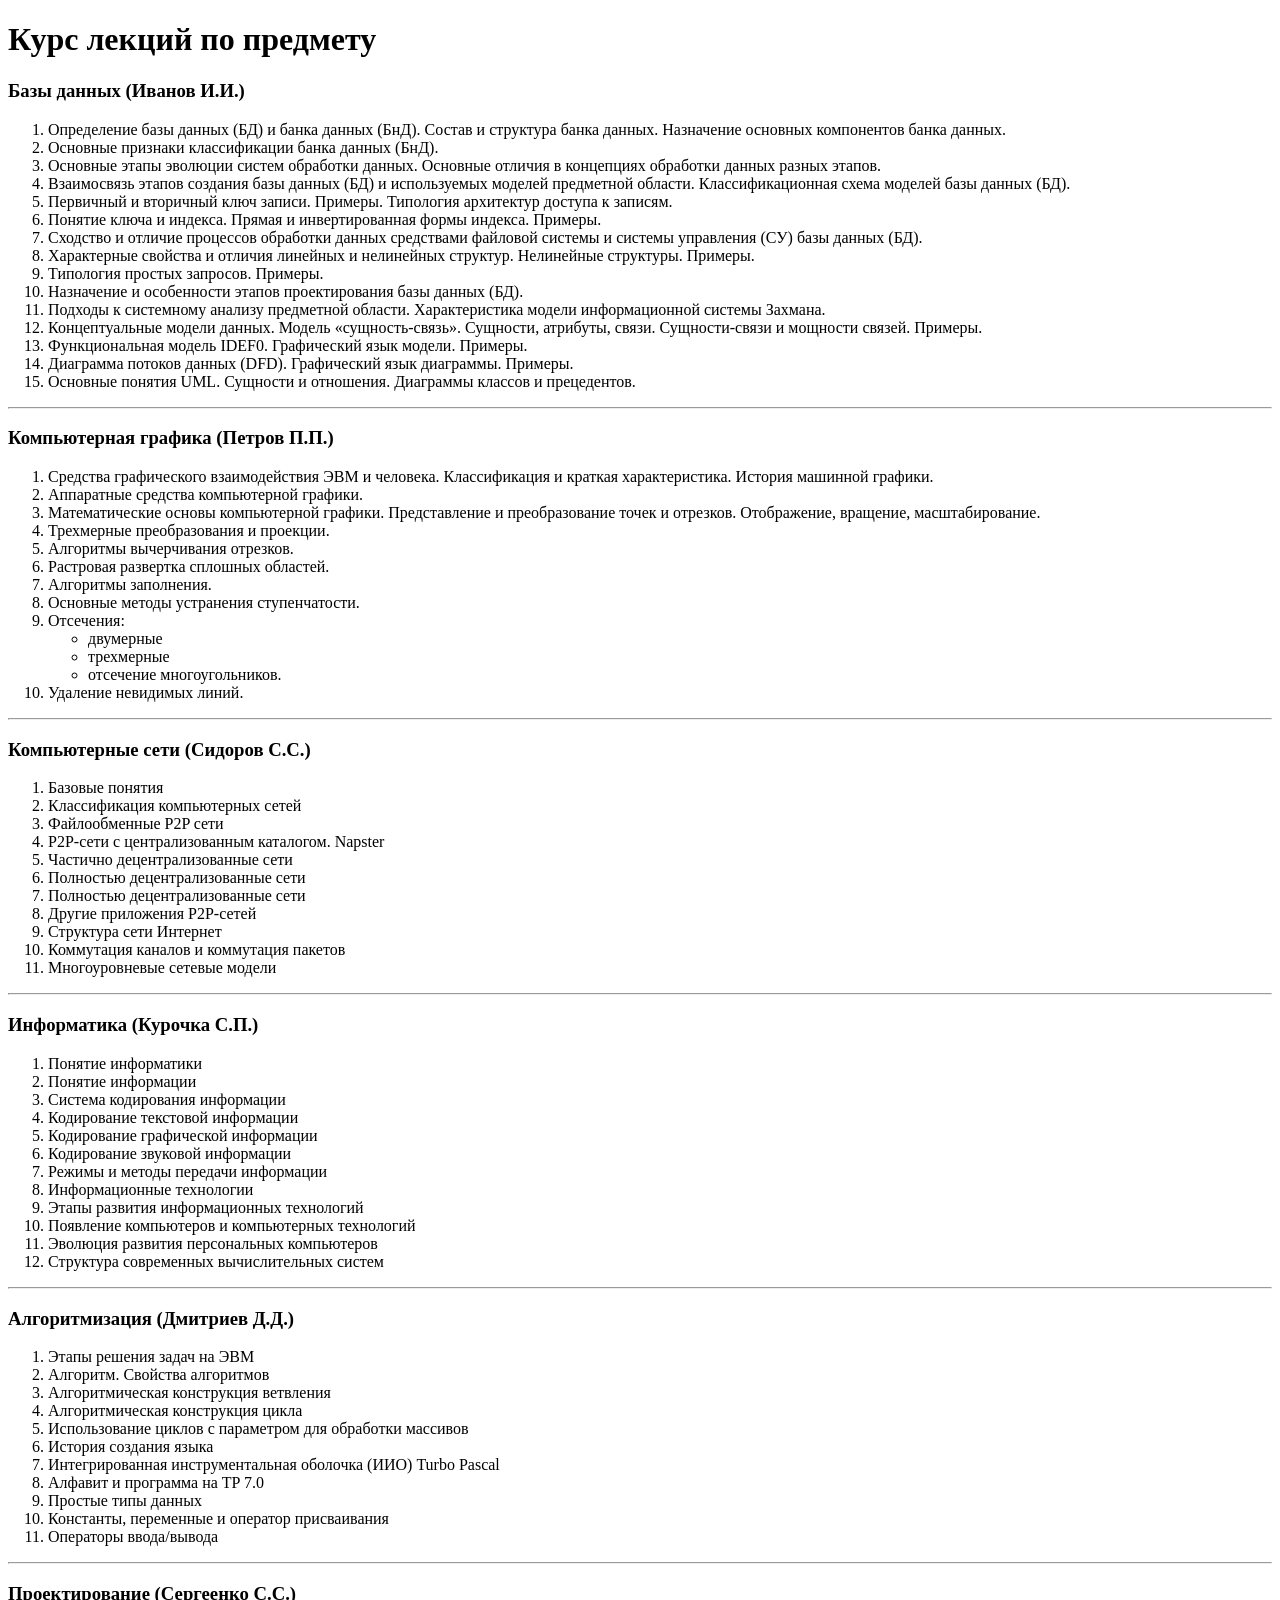
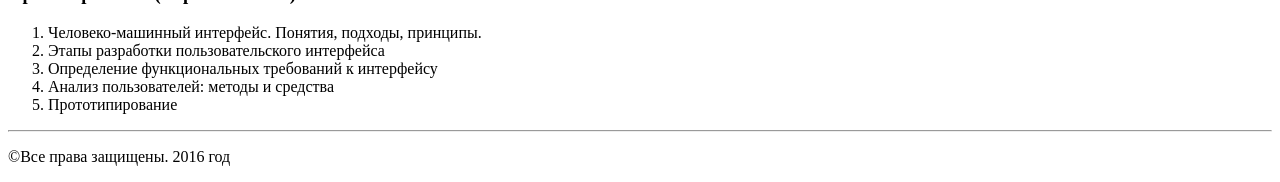
==== lectures.html @ b0e94090 "completed task" ====
<!DOCTYPE html>
<html lang="ru">
<head>
<meta charset="UTF-8">
<title>БГУИР - Курс лекций</title>
</head>
<body>

<h1>Курс лекций по предмету</h1>

<h3 id="bd">Базы данных (Иванов И.И.)</h3>
<ol>
<li>Определение базы данных (БД) и банка данных (БнД). Состав и структура банка данных. Назначение основных компонентов банка данных.</li>
<li>Основные признаки классификации банка данных (БнД).</li>
<li>Основные этапы эволюции систем обработки данных. Основные отличия в концепциях обработки данных разных этапов.</li>
<li>Взаимосвязь этапов создания базы данных (БД) и используемых моделей предметной области. Классификационная схема моделей базы данных (БД).</li>
<li>Первичный и вторичный ключ записи. Примеры. Типология архитектур доступа к записям.</li>
<li>Понятие ключа и индекса. Прямая и инвертированная формы индекса. Примеры.</li>
<li>Сходство и отличие процессов обработки данных средствами файловой системы и системы управления (СУ) базы данных (БД).</li>
<li>Характерные свойства и отличия линейных и нелинейных структур. Нелинейные структуры. Примеры.</li>
<li>Типология простых запросов. Примеры.</li>
<li>Назначение и особенности этапов проектирования базы данных (БД).</li>
<li>Подходы к системному анализу предметной области. Характеристика модели информационной системы Захмана.</li>
<li>Концептуальные модели данных. Модель «сущность-связь». Сущности, атрибуты, связи. Сущности-связи и мощности связей. Примеры.</li>
<li>Функциональная модель IDEF0. Графический язык модели. Примеры.</li>
<li>Диаграмма потоков данных (DFD). Графический язык диаграммы. Примеры.</li>
<li>Основные понятия UML. Сущности и отношения. Диаграммы классов и прецедентов.</li>
</ol>

<hr>

<h3 id="kg">Компьютерная графика (Петров П.П.)</h3>
<ol>
<li>Средства графического взаимодействия ЭВМ и человека. Классификация и краткая характеристика. История машинной графики.</li>
<li>Аппаратные средства компьютерной графики.</li>
<li>Математические основы компьютерной графики. Представление и преобразование точек и отрезков. Отображение, вращение, масштабирование.</li>
<li>Трехмерные преобразования и проекции.</li>
<li>Алгоритмы вычерчивания отрезков.</li>
<li>Растровая развертка сплошных областей.</li>
<li>Алгоритмы заполнения.</li>
<li>Основные методы устранения ступенчатости.</li>
<li>Отсечения:
  <ul>
  <li>двумерные</li>
  <li>трехмерные</li>
  <li>отсечение многоугольников.</li>
  </ul>
</li>
<li>Удаление невидимых линий.</li>
</ol>

<hr>

<h3 id="ks">Компьютерные сети (Сидоров С.С.)</h3>
<ol>
<li>Базовые понятия</li>
<li>Классификация компьютерных сетей</li>
<li>Файлообменные P2P сети</li>
<li>P2P-сети с централизованным каталогом. Napster</li>
<li>Частично децентрализованные сети</li>
<li>Полностью децентрализованные сети</li>
<li>Полностью децентрализованные сети</li>
<li>Другие приложения P2P-сетей</li>
<li>Структура сети Интернет</li>
<li>Коммутация каналов и коммутация пакетов</li>
<li>Многоуровневые сетевые модели</li>
</ol>

<hr>

<h3 id="inf">Информатика (Курочка С.П.)</h3>
<ol>
<li>Понятие информатики</li>
<li>Понятие информации</li>
<li>Система кодирования информации</li>
<li>Кодирование текстовой информации</li>
<li>Кодирование графической информации</li>
<li>Кодирование звуковой информации</li>
<li>Режимы и методы передачи информации</li>
<li>Информационные технологии</li>
<li>Этапы развития информационных технологий</li>
<li>Появление компьютеров и компьютерных технологий</li>
<li>Эволюция развития персональных компьютеров</li>
<li>Структура современных вычислительных систем</li>
</ol>

<hr>

<h3 id="alg">Алгоритмизация (Дмитриев Д.Д.)</h3>
<ol>
<li>Этапы решения задач на ЭВМ</li>
<li>Алгоритм. Свойства алгоритмов</li>
<li>Алгоритмическая конструкция ветвления</li>
<li>Алгоритмическая конструкция цикла</li>
<li>Использование циклов с параметром для обработки массивов</li>
<li>История создания языка</li>
<li>Интегрированная инструментальная оболочка (ИИО) Turbo Pascal</li>
<li>Алфавит и программа на TP 7.0</li>
<li>Простые типы данных</li>
<li>Константы, переменные и оператор присваивания</li>
<li>Операторы ввода/вывода</li>
</ol>

<hr>

<h3 id="proj">Проектирование (Сергеенко С.С.)</h3>
<ol>
<li>Человеко-машинный интерфейс. Понятия, подходы, принципы.</li>
<li>Этапы разработки пользовательского интерфейса</li>
<li>Определение функциональных требований к интерфейсу</li>
<li>Анализ пользователей: методы и средства</li>
<li>Прототипирование</li>
</ol>

<hr>

<p>©Все права защищены. 2016 год</p>

</body>
</html>
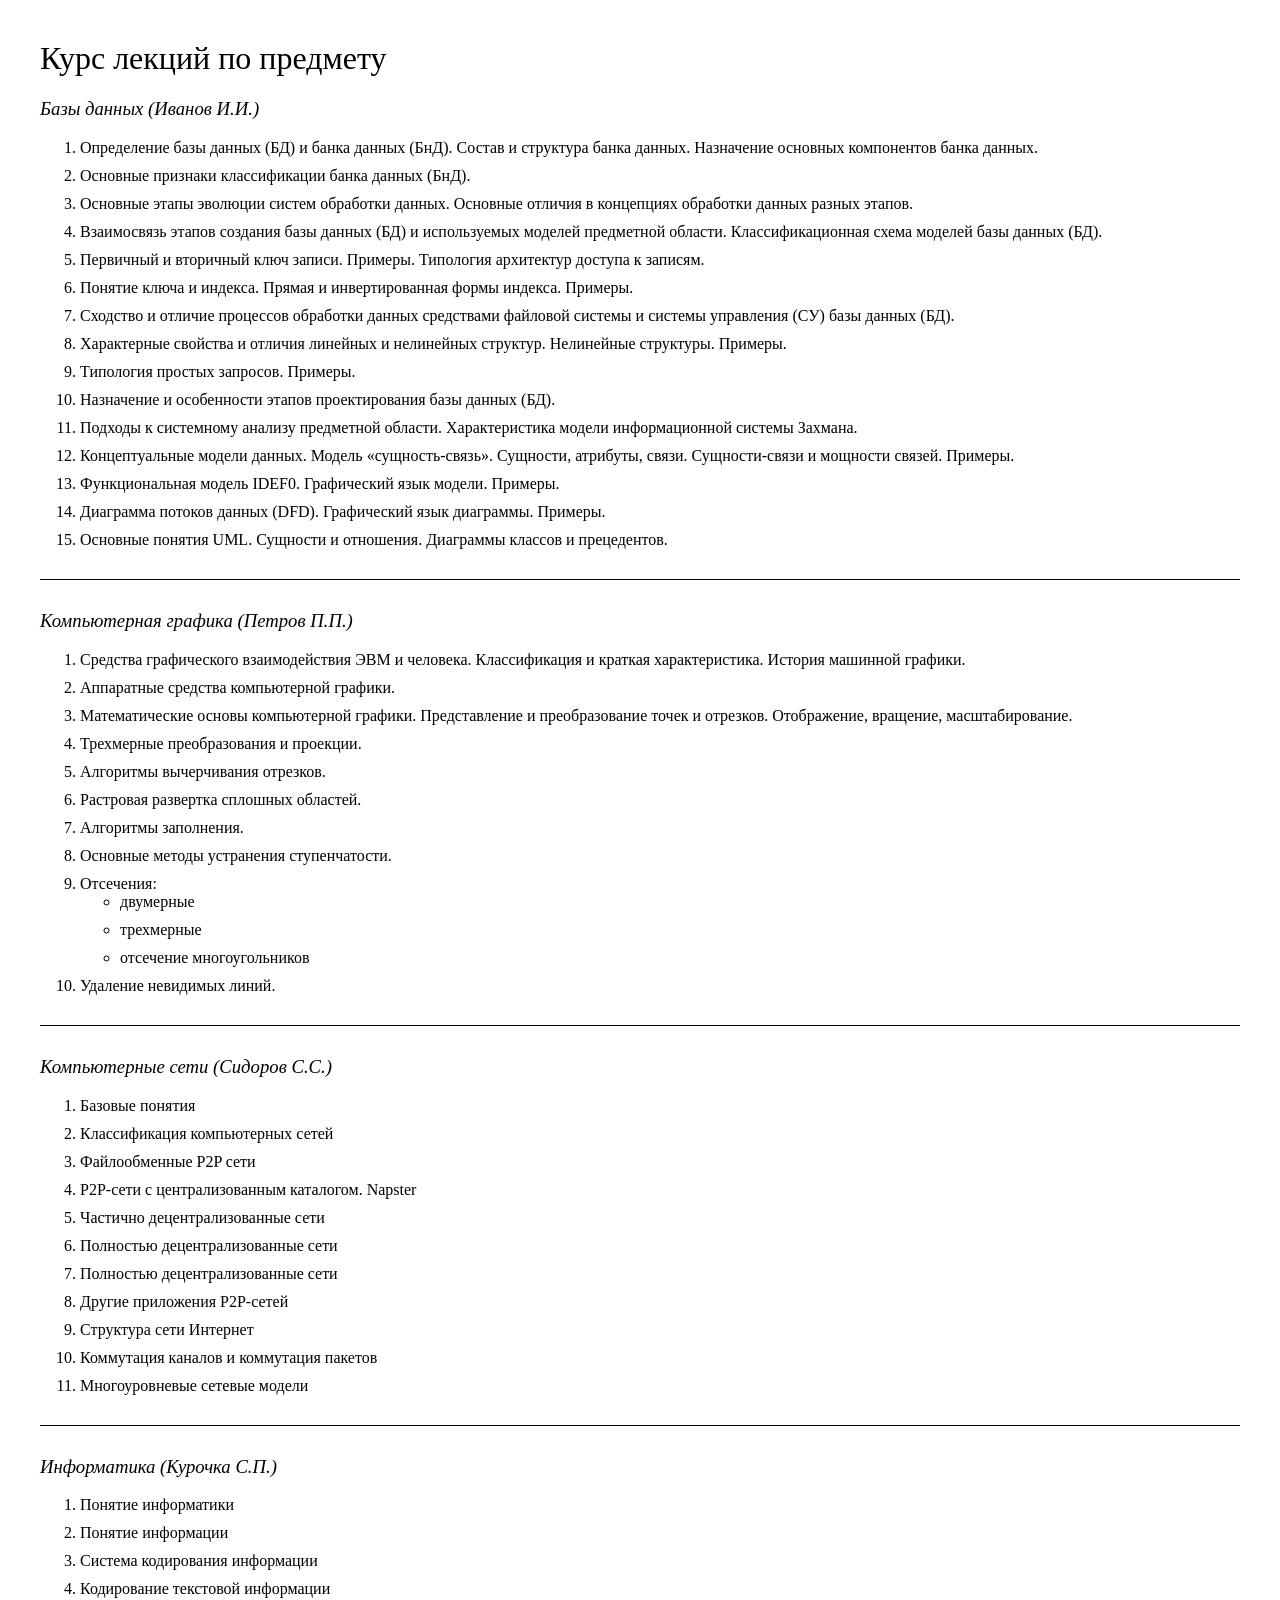
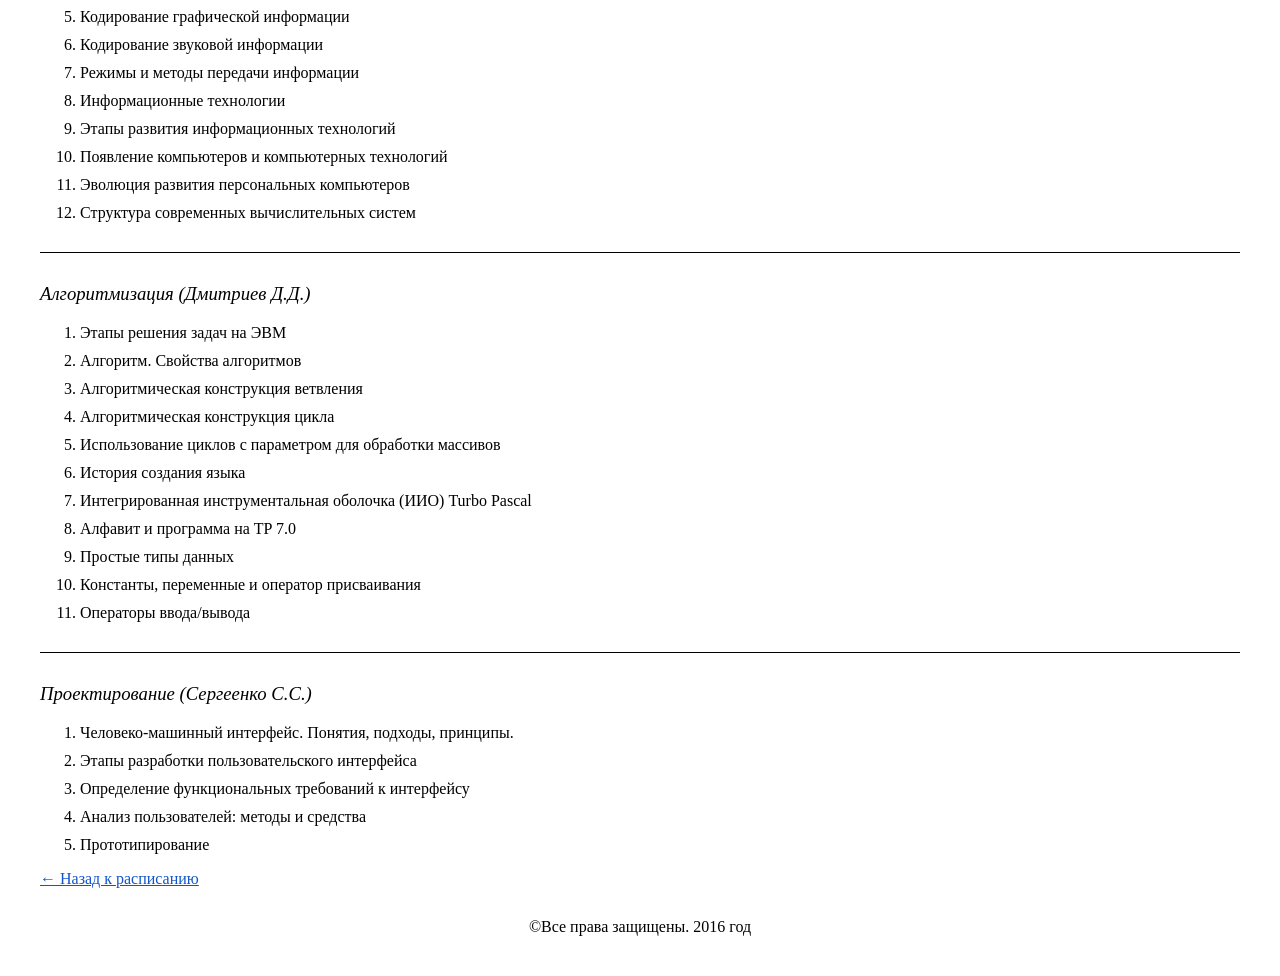
==== commit 1213dad4: "2try" ====
--- a/lectures.html
+++ b/lectures.html
@@ -1,120 +1,121 @@
 <!DOCTYPE html>
 <html lang="ru">
 <head>
-<meta charset="UTF-8">
-<title>БГУИР - Курс лекций</title>
+    <meta charset="UTF-8">
+    <title>БГУИР - Курс лекций</title>
+    <link rel="stylesheet" href="style.css">
 </head>
 <body>
 
-<h1>Курс лекций по предмету</h1>
+    <h1>Курс лекций по предмету</h1>
 
-<h3 id="bd">Базы данных (Иванов И.И.)</h3>
-<ol>
-<li>Определение базы данных (БД) и банка данных (БнД). Состав и структура банка данных. Назначение основных компонентов банка данных.</li>
-<li>Основные признаки классификации банка данных (БнД).</li>
-<li>Основные этапы эволюции систем обработки данных. Основные отличия в концепциях обработки данных разных этапов.</li>
-<li>Взаимосвязь этапов создания базы данных (БД) и используемых моделей предметной области. Классификационная схема моделей базы данных (БД).</li>
-<li>Первичный и вторичный ключ записи. Примеры. Типология архитектур доступа к записям.</li>
-<li>Понятие ключа и индекса. Прямая и инвертированная формы индекса. Примеры.</li>
-<li>Сходство и отличие процессов обработки данных средствами файловой системы и системы управления (СУ) базы данных (БД).</li>
-<li>Характерные свойства и отличия линейных и нелинейных структур. Нелинейные структуры. Примеры.</li>
-<li>Типология простых запросов. Примеры.</li>
-<li>Назначение и особенности этапов проектирования базы данных (БД).</li>
-<li>Подходы к системному анализу предметной области. Характеристика модели информационной системы Захмана.</li>
-<li>Концептуальные модели данных. Модель «сущность-связь». Сущности, атрибуты, связи. Сущности-связи и мощности связей. Примеры.</li>
-<li>Функциональная модель IDEF0. Графический язык модели. Примеры.</li>
-<li>Диаграмма потоков данных (DFD). Графический язык диаграммы. Примеры.</li>
-<li>Основные понятия UML. Сущности и отношения. Диаграммы классов и прецедентов.</li>
-</ol>
+    <h3 id="db">Базы данных (Иванов И.И.)</h3>
+    <ol>
+        <li>Определение базы данных (БД) и банка данных (БнД). Состав и структура банка данных. Назначение основных компонентов банка данных.</li>
+        <li>Основные признаки классификации банка данных (БнД).</li>
+        <li>Основные этапы эволюции систем обработки данных. Основные отличия в концепциях обработки данных разных этапов.</li>
+        <li>Взаимосвязь этапов создания базы данных (БД) и используемых моделей предметной области. Классификационная схема моделей базы данных (БД).</li>
+        <li>Первичный и вторичный ключ записи. Примеры. Типология архитектур доступа к записям.</li>
+        <li>Понятие ключа и индекса. Прямая и инвертированная формы индекса. Примеры.</li>
+        <li>Сходство и отличие процессов обработки данных средствами файловой системы и системы управления (СУ) базы данных (БД).</li>
+        <li>Характерные свойства и отличия линейных и нелинейных структур. Нелинейные структуры. Примеры.</li>
+        <li>Типология простых запросов. Примеры.</li>
+        <li>Назначение и особенности этапов проектирования базы данных (БД).</li>
+        <li>Подходы к системному анализу предметной области. Характеристика модели информационной системы Захмана.</li>
+        <li>Концептуальные модели данных. Модель «сущность-связь». Сущности, атрибуты, связи. Сущности-связи и мощности связей. Примеры.</li>
+        <li>Функциональная модель IDEF0. Графический язык модели. Примеры.</li>
+        <li>Диаграмма потоков данных (DFD). Графический язык диаграммы. Примеры.</li>
+        <li>Основные понятия UML. Сущности и отношения. Диаграммы классов и прецедентов.</li>
+    </ol>
 
-<hr>
+    <hr class="subject-divider">
 
-<h3 id="kg">Компьютерная графика (Петров П.П.)</h3>
-<ol>
-<li>Средства графического взаимодействия ЭВМ и человека. Классификация и краткая характеристика. История машинной графики.</li>
-<li>Аппаратные средства компьютерной графики.</li>
-<li>Математические основы компьютерной графики. Представление и преобразование точек и отрезков. Отображение, вращение, масштабирование.</li>
-<li>Трехмерные преобразования и проекции.</li>
-<li>Алгоритмы вычерчивания отрезков.</li>
-<li>Растровая развертка сплошных областей.</li>
-<li>Алгоритмы заполнения.</li>
-<li>Основные методы устранения ступенчатости.</li>
-<li>Отсечения:
-  <ul>
-  <li>двумерные</li>
-  <li>трехмерные</li>
-  <li>отсечение многоугольников.</li>
-  </ul>
-</li>
-<li>Удаление невидимых линий.</li>
-</ol>
+    <h3 id="graphics">Компьютерная графика (Петров П.П.)</h3>
+    <ol>
+        <li>Средства графического взаимодействия ЭВМ и человека. Классификация и краткая характеристика. История машинной графики.</li>
+        <li>Аппаратные средства компьютерной графики.</li>
+        <li>Математические основы компьютерной графики. Представление и преобразование точек и отрезков. Отображение, вращение, масштабирование.</li>
+        <li>Трехмерные преобразования и проекции.</li>
+        <li>Алгоритмы вычерчивания отрезков.</li>
+        <li>Растровая развертка сплошных областей.</li>
+        <li>Алгоритмы заполнения.</li>
+        <li>Основные методы устранения ступенчатости.</li>
+        <li>Отсечения:
+            <ul>
+                <li>двумерные</li>
+                <li>трехмерные</li>
+                <li>отсечение многоугольников</li>
+            </ul>
+        </li>
+        <li>Удаление невидимых линий.</li>
+    </ol>
 
-<hr>
+    <hr class="subject-divider">
 
-<h3 id="ks">Компьютерные сети (Сидоров С.С.)</h3>
-<ol>
-<li>Базовые понятия</li>
-<li>Классификация компьютерных сетей</li>
-<li>Файлообменные P2P сети</li>
-<li>P2P-сети с централизованным каталогом. Napster</li>
-<li>Частично децентрализованные сети</li>
-<li>Полностью децентрализованные сети</li>
-<li>Полностью децентрализованные сети</li>
-<li>Другие приложения P2P-сетей</li>
-<li>Структура сети Интернет</li>
-<li>Коммутация каналов и коммутация пакетов</li>
-<li>Многоуровневые сетевые модели</li>
-</ol>
+    <h3 id="networks">Компьютерные сети (Сидоров С.С.)</h3>
+    <ol>
+        <li>Базовые понятия</li>
+        <li>Классификация компьютерных сетей</li>
+        <li>Файлообменные P2P сети</li>
+        <li>P2P-сети с централизованным каталогом. Napster</li>
+        <li>Частично децентрализованные сети</li>
+        <li>Полностью децентрализованные сети</li>
+        <li>Полностью децентрализованные сети</li>
+        <li>Другие приложения P2P-сетей</li>
+        <li>Структура сети Интернет</li>
+        <li>Коммутация каналов и коммутация пакетов</li>
+        <li>Многоуровневые сетевые модели</li>
+    </ol>
 
-<hr>
+    <hr class="subject-divider">
 
-<h3 id="inf">Информатика (Курочка С.П.)</h3>
-<ol>
-<li>Понятие информатики</li>
-<li>Понятие информации</li>
-<li>Система кодирования информации</li>
-<li>Кодирование текстовой информации</li>
-<li>Кодирование графической информации</li>
-<li>Кодирование звуковой информации</li>
-<li>Режимы и методы передачи информации</li>
-<li>Информационные технологии</li>
-<li>Этапы развития информационных технологий</li>
-<li>Появление компьютеров и компьютерных технологий</li>
-<li>Эволюция развития персональных компьютеров</li>
-<li>Структура современных вычислительных систем</li>
-</ol>
+    <h3 id="inf">Информатика (Курочка С.П.)</h3>
+    <ol>
+        <li>Понятие информатики</li>
+        <li>Понятие информации</li>
+        <li>Система кодирования информации</li>
+        <li>Кодирование текстовой информации</li>
+        <li>Кодирование графической информации</li>
+        <li>Кодирование звуковой информации</li>
+        <li>Режимы и методы передачи информации</li>
+        <li>Информационные технологии</li>
+        <li>Этапы развития информационных технологий</li>
+        <li>Появление компьютеров и компьютерных технологий</li>
+        <li>Эволюция развития персональных компьютеров</li>
+        <li>Структура современных вычислительных систем</li>
+    </ol>
 
-<hr>
+    <hr class="subject-divider">
 
-<h3 id="alg">Алгоритмизация (Дмитриев Д.Д.)</h3>
-<ol>
-<li>Этапы решения задач на ЭВМ</li>
-<li>Алгоритм. Свойства алгоритмов</li>
-<li>Алгоритмическая конструкция ветвления</li>
-<li>Алгоритмическая конструкция цикла</li>
-<li>Использование циклов с параметром для обработки массивов</li>
-<li>История создания языка</li>
-<li>Интегрированная инструментальная оболочка (ИИО) Turbo Pascal</li>
-<li>Алфавит и программа на TP 7.0</li>
-<li>Простые типы данных</li>
-<li>Константы, переменные и оператор присваивания</li>
-<li>Операторы ввода/вывода</li>
-</ol>
+    <h3 id="algo">Алгоритмизация (Дмитриев Д.Д.)</h3>
+    <ol>
+        <li>Этапы решения задач на ЭВМ</li>
+        <li>Алгоритм. Свойства алгоритмов</li>
+        <li>Алгоритмическая конструкция ветвления</li>
+        <li>Алгоритмическая конструкция цикла</li>
+        <li>Использование циклов с параметром для обработки массивов</li>
+        <li>История создания языка</li>
+        <li>Интегрированная инструментальная оболочка (ИИО) Turbo Pascal</li>
+        <li>Алфавит и программа на TP 7.0</li>
+        <li>Простые типы данных</li>
+        <li>Константы, переменные и оператор присваивания</li>
+        <li>Операторы ввода/вывода</li>
+    </ol>
 
-<hr>
+    <hr class="subject-divider">
 
-<h3 id="proj">Проектирование (Сергеенко С.С.)</h3>
-<ol>
-<li>Человеко-машинный интерфейс. Понятия, подходы, принципы.</li>
-<li>Этапы разработки пользовательского интерфейса</li>
-<li>Определение функциональных требований к интерфейсу</li>
-<li>Анализ пользователей: методы и средства</li>
-<li>Прототипирование</li>
-</ol>
+    <h3 id="design">Проектирование (Сергеенко С.С.)</h3>
+    <ol>
+        <li>Человеко-машинный интерфейс. Понятия, подходы, принципы.</li>
+        <li>Этапы разработки пользовательского интерфейса</li>
+        <li>Определение функциональных требований к интерфейсу</li>
+        <li>Анализ пользователей: методы и средства</li>
+        <li>Прототипирование</li>
+    </ol>
 
-<hr>
+    <p><a href="index.html">&larr; Назад к расписанию</a></p>
 
-<p>©Все права защищены. 2016 год</p>
+    <p class="footer">&copy;Все права защищены. 2016 год</p>
 
 </body>
 </html>
--- a/style.css
+++ b/style.css
@@ -0,0 +1,55 @@
+body {
+    margin: 40px;
+    font-size: 16px;
+}
+
+h1 {
+    font-weight: normal; 
+}
+
+h3 {
+    font-style: italic; 
+    font-weight: normal;
+}
+
+table {
+    border-collapse: collapse;
+    width: 100%;
+}
+
+td, th {
+    border: 1px solid black;
+    padding: 6px 10px;
+    text-align: center;
+    vertical-align: middle;
+}
+
+/* Ячейка с названием дня недели - буквы идут одна под другой (разбиты через <br> в html) */
+.day-cell {
+    width: 20px;
+}
+
+a {
+    color: #1155CC;
+}
+
+.footer {
+    margin-top: 30px;
+    text-align: center;
+}
+
+li {
+    margin-bottom: 10px;
+}
+
+/* Подсветка предмета, на который перешли по ссылке из расписания */
+:target {
+    background-color: #fff6a3;
+}
+
+/* Линия, разделяющая курсы лекций по разным предметам */
+.subject-divider {
+    margin: 30px 0;
+    border: none;
+    border-top: 1px solid black;
+}
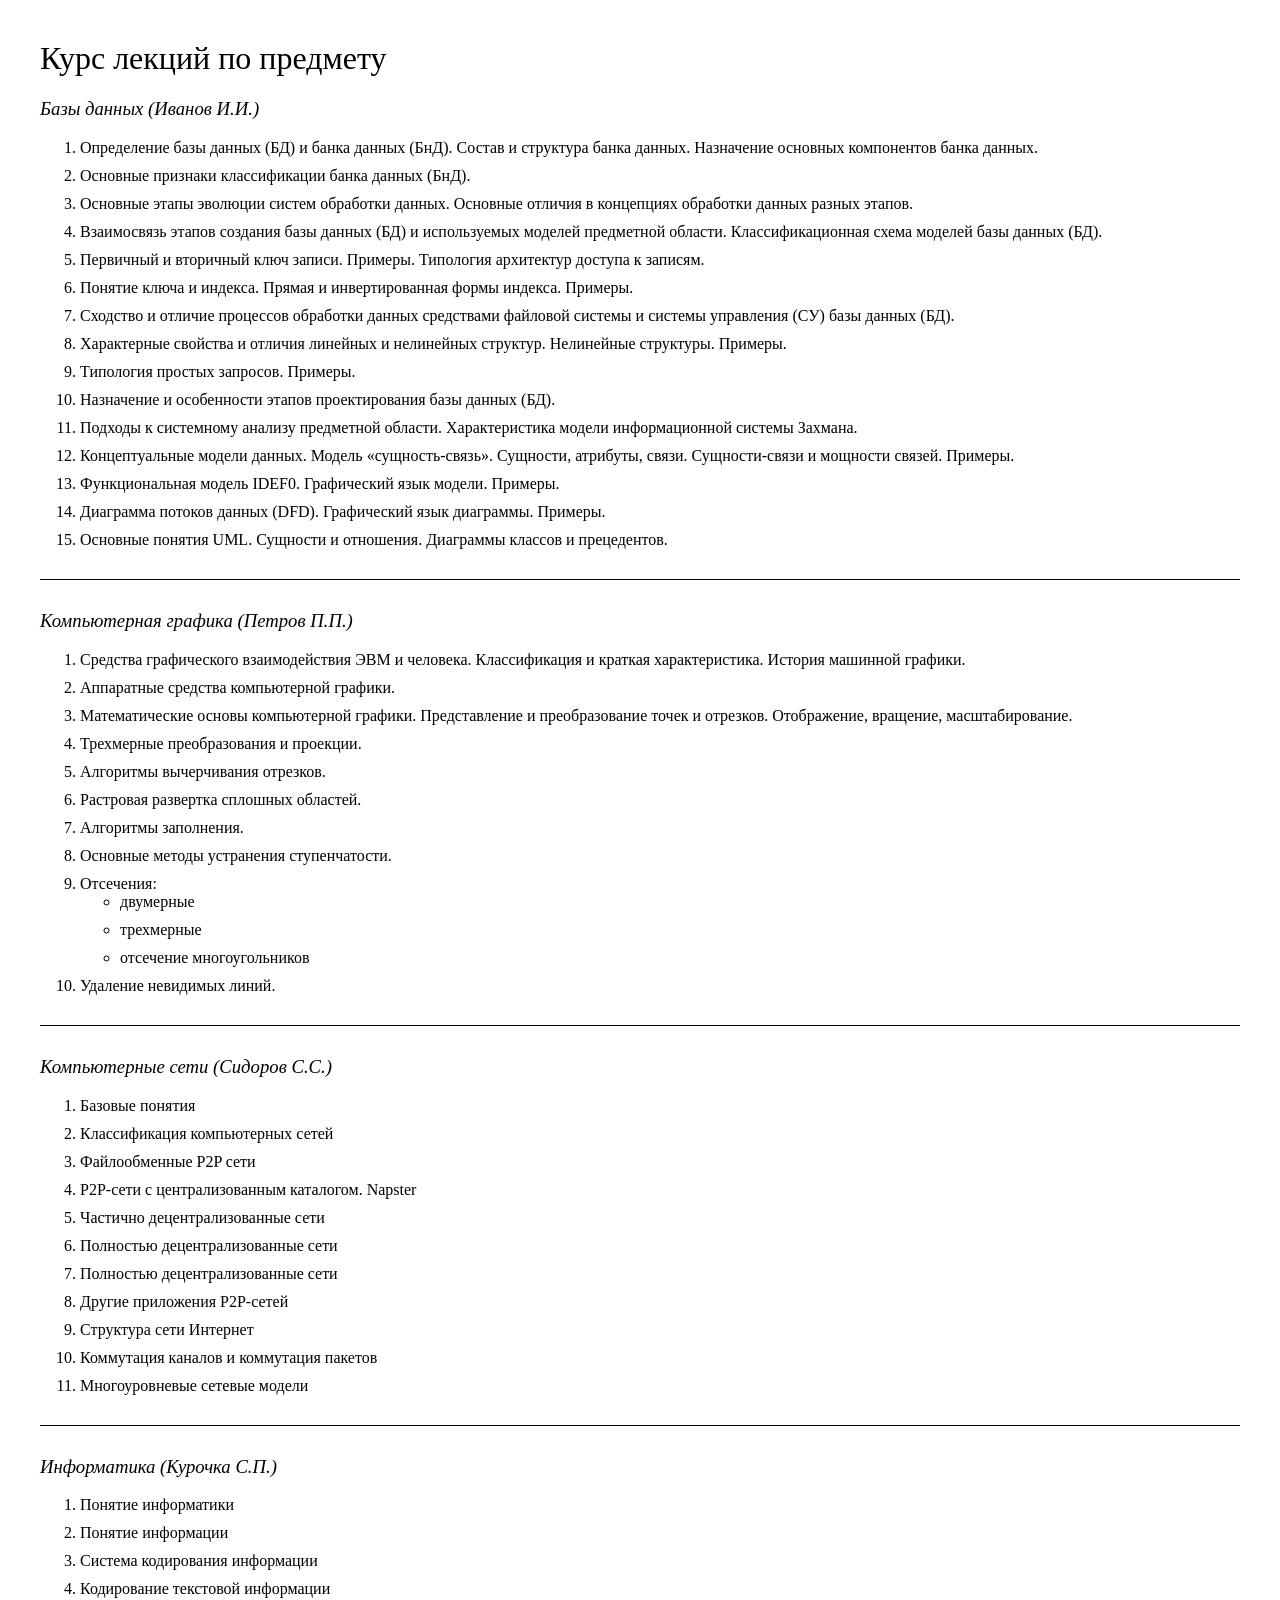
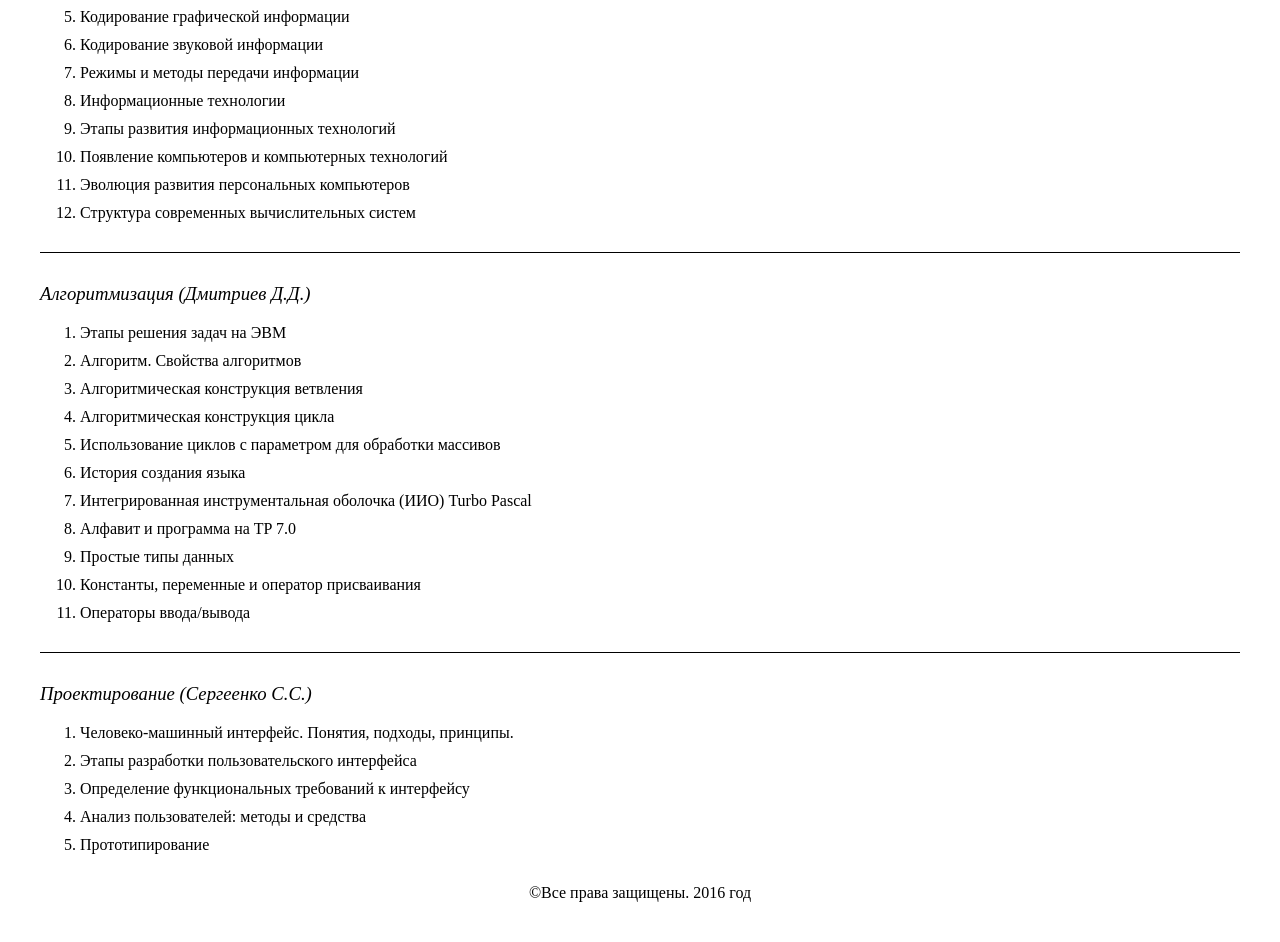
==== commit 776244ef: "4try" ====
--- a/lectures.html
+++ b/lectures.html
@@ -113,9 +113,7 @@
         <li>Прототипирование</li>
     </ol>
 
-    <p><a href="index.html">&larr; Назад к расписанию</a></p>
-
-    <p class="footer">&copy;Все права защищены. 2016 год</p>
+<p class="footer">&copy;Все права защищены. 2016 год</p>
 
 </body>
 </html>
--- a/style.css
+++ b/style.css
@@ -1,15 +1,16 @@
+/* Стандартный шрифт браузера, ничего особенного не задаём */
 body {
     margin: 40px;
     font-size: 16px;
 }
 
 h1 {
-    font-weight: normal; 
+    font-weight: normal; /* как в документе - не жирный заголовок */
 }
 
 h3 {
-    font-style: italic; 
-    font-weight: normal;
+    font-style: italic; /* подзаголовки предметов - курсивом, как в документе */
+    font-weight: normal; /* без жирного начертания */
 }
 
 table {
@@ -42,11 +43,6 @@
     margin-bottom: 10px;
 }
 
-/* Подсветка предмета, на который перешли по ссылке из расписания */
-:target {
-    background-color: #fff6a3;
-}
-
 /* Линия, разделяющая курсы лекций по разным предметам */
 .subject-divider {
     margin: 30px 0;
